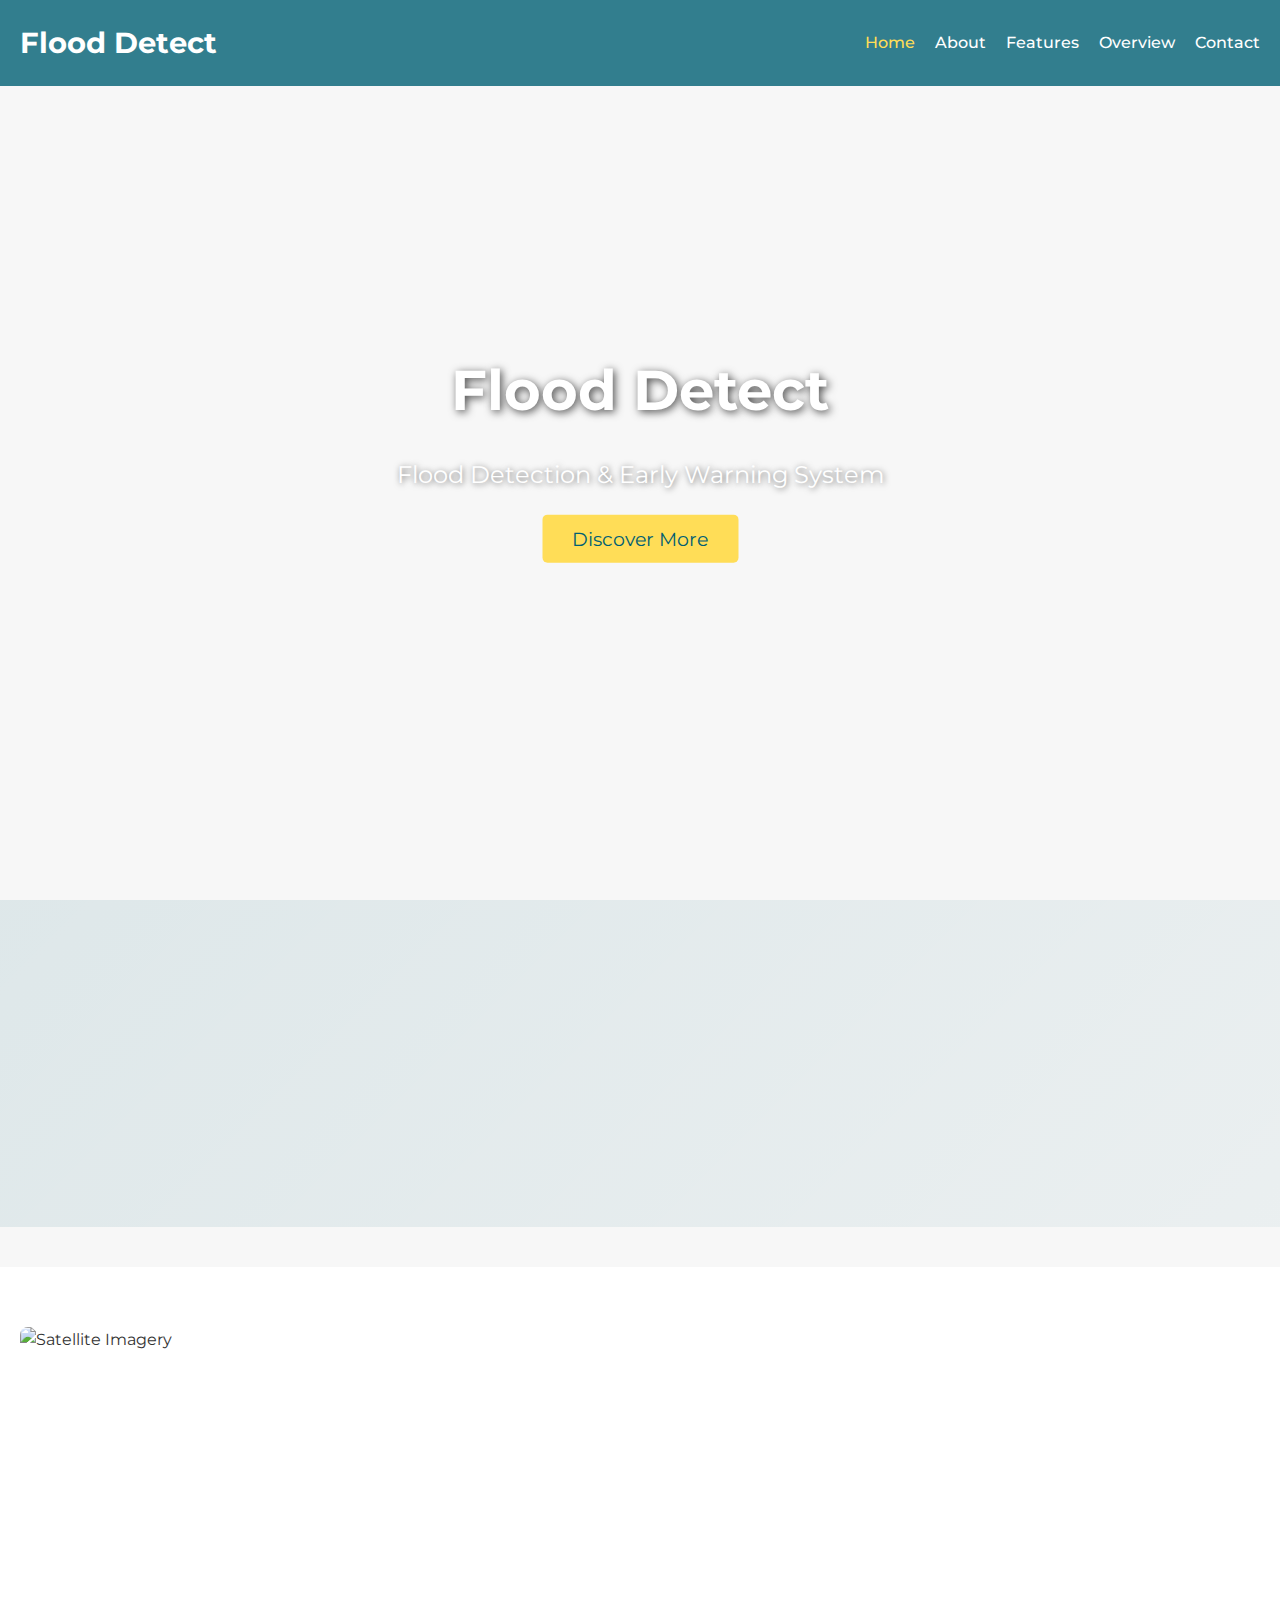
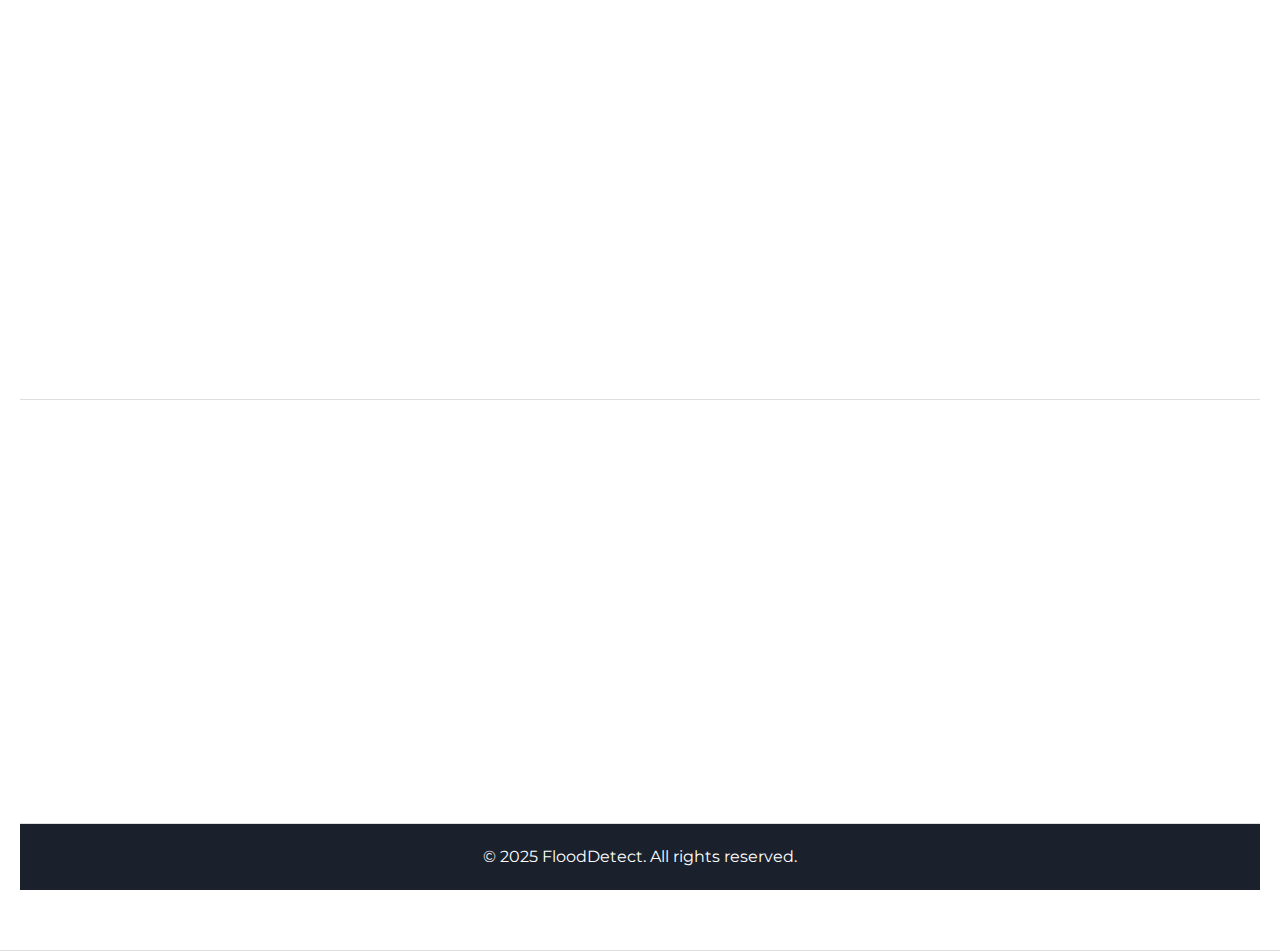
==== index.html @ d8332f97 "Add files via upload" ====
<!DOCTYPE html>
<html lang="en">
<head>
  <meta charset="UTF-8">
  <meta name="viewport" content="width=device-width, initial-scale=1">
  <title>Flood Detect – Flood Detection & Early Warning</title>
  <link rel="stylesheet" href="style.css">
  <!-- Google Fonts -->
  <link href="https://fonts.googleapis.com/css2?family=Montserrat:wght@400;700&display=swap" rel="stylesheet">
</head>
<body>
  <!-- Navigation (This header appears on every page) -->
  <header>
    <nav class="navbar">
      <div class="logo">Flood Detect</div>
      <ul class="nav-menu">
        <li><a href="index.html" class="active">Home</a></li>
        <li><a href="about.html">About</a></li>
        <li><a href="features.html">Features</a></li>
        <li><a href="overview.html">Overview</a></li>
        <li><a href="contact.html">Contact</a></li>
      </ul>
      <div class="menu-toggle">
        <span></span><span></span><span></span>
      </div>
    </nav>
  </header>

  <!-- Hero Section with Background Video -->
  <section class="hero">
    <div class="hero-bg">
      <!-- Local background video -->
      <video autoplay muted loop playsinline id="bgVideo" poster="https://via.placeholder.com/1920x1080/005f73/ffffff?text=FloodDetect+Poster">
        <source src="src/v7.mp4" type="video/mp4">
        Your browser does not support HTML5 video.
      </video>
      <!-- (Optional) Fallback image if video fails -->
      <img class="video-fallback" src="https://via.placeholder.com/1920x1080/005f73/ffffff?text=FloodDetect+Background" alt="FloodDetect Background">
    </div>
    <div class="hero-content">
      <h1>Flood Detect</h1>
      <p>Flood Detection &amp; Early Warning System</p>
      <a href="overview.html" class="btn">Discover More</a>
    </div>
  </section>



  <section class="why-choose fancy-section">
    <div class="why-choose__content fade-zoom">
      <h2>Why Choose FloodDetect?</h2>
      <p class="justify-text">
        Flood Detect harnesses satellite imagery and real-time rainfall data via API calls 
        to predict flood events. Our system provides early warnings and actionable insights 
        to help communities and authorities respond effectively.
      </p>
    </div>
    <div class="why-choose__image fade-zoom">
      <img src="src/im1.jpg" alt="Flood Detection in Action">
    </div>
  </section>
  
  
  

  <!-- Additional Features Section: Side-by-Side Blocks -->
  <section class="side-by-side">
    <!-- Block 1: Image Left, Text Right -->
    <div class="side-by-side__image">
      <img src="src/im2.jpg" alt="Satellite Imagery">
    </div>
    <div class="side-by-side__content  fade-zoom" data-aos="fade-right" data-aos-duration="1000">
      <h2>Real-Time Satellite Data</h2>
      
      <p class="justify-text">FloodDetect harnesses cutting-edge, high-resolution satellite imagery to continuously monitor water levels over expansive areas. 
        By analyzing this real-time data, our platform delivers precise, actionable alerts that empower communities and local authorities to take proactive measures against flood risks. 
        This state of the art technology ensures you stay informed about emerging threats, enabling swift and effective flood prevention strategies.
      </p>
    </div>
    <section class="side-by-side reverse">
        <!-- Block 2: Video Left, Text Right -->
        <div class="side-by-side__image  fade-zoom" data-aos="fade-right" data-aos-duration="1000">
          <div class="video-container">
            <!-- Local video file autoplaying in a loop, muted, and inline for mobile -->
            <video 
              autoplay 
              loop 
              muted 
              playsinline 
              id="analyticsVideo" 
              poster="https://via.placeholder.com/800x450/005f73/ffffff?text=Loading+Video"
            >
              <source src="src/v9.mp4" type="video/mp4">
              Your browser does not support HTML5 video.
            </video>
          </div>
        </div>
        <div class="side-by-side__content  fade-zoom" data-aos="fade-right" data-aos-duration="1000">
          <h2>Predictive Analytics in Action</h2>
          <p class="justify-text">
            Observe how Flood Detect processes real time data to forecast flood risks accurately. By integrating advanced algorithms with continuously updated satellite and rainfall information, our system empowers communities and emergency services to take prompt, proactive measures. This ensures you stay one step ahead of potential disasters, minimizing damage and safeguarding lives.
          </p>
        </div>
      </section>
      

  <section class="side-by-side">
    <!-- Block 3: Image Left, Text Right -->
    <div class="side-by-side__image fade-zoom" data-aos="fade-right" data-aos-duration="1000">
        <div class="video-container">
            <!-- Local video file autoplaying in a loop, muted, and inline for mobile -->
            <video 
              autoplay 
              loop 
              muted 
              playsinline 
              id="analyticsVideo" 
              poster="https://via.placeholder.com/800x450/005f73/ffffff?text=Loading+Video"
            >
              <source src="src/v10.mp4" type="video/mp4">
              Your browser does not support HTML5 video.
            </video>
          </div>
    </div>
    <div class="side-by-side__content  fade-zoom" data-aos="fade-right" data-aos-duration="1000">
      <h2>Actionable Insights</h2>

      <p class="justify-text">
      Flood Detect's intuitive dashboard transforms complex environmental data into clear, actionable insights. With real-time visualizations, interactive charts, and easy-to-understand metrics, our platform enables decision makers to assess flood risk levels and historical trends. This powerful clarity ensures that communities, emergency services, and government agencies are always equipped with the precise information needed to plan, prepare, and respond long before disaster strikes.
      </p>
    </div>
  </section>


  <!-- Footer -->
  <footer>
    <div class="container">
      <p>&copy; 2025 FloodDetect. All rights reserved.</p>
    </div>
  </footer>

  <script src="script.js"></script>
</body>
</html>
---- style.css ----
/* --------------------------------------------------
   Global Styles
-------------------------------------------------- */
@import url('https://fonts.googleapis.com/css2?family=Poppins:wght@400;600;700&display=swap');

* {
  margin: 0;
  padding: 0;
  box-sizing: border-box;
}

body {
  font-family: 'Montserrat', sans-serif;
  background: #f7f7f7;
  color: #333;
  line-height: 1.6;
}

a {
  text-decoration: none;
}

/* Container Utility */
.container {
  max-width: 1200px;  /* Limit the width to prevent stretching */
  margin: 0 auto;     /* Center the container */
  padding: 0 20px;    /* Add some padding to the sides */
}

/* --------------------------------------------------
   Footer (Unified)
-------------------------------------------------- */
footer {
  background-color: #1b212c;
  color: #fff;
  text-align: center;
  padding: 20px 0;
  width: 100%;
  position: relative;
}

footer p {
  font-size: 1rem;
  margin: 0;
}

/* --------------------------------------------------
   Navigation Bar
-------------------------------------------------- */
.navbar {
  position: absolute;     /* Over hero video if on the home page */
  top: 0;
  width: 100%;
  padding: 20px;
  display: flex;
  justify-content: space-between;
  align-items: center;
  background: rgba(0,95,115,0.8);
  z-index: 10;
}

.logo {
  font-size: 1.8em;
  color: #fff;
  font-weight: 700;
}

.nav-menu {
  list-style: none;
  display: flex;
}

.nav-menu li {
  margin-left: 20px;
}

.nav-menu li a {
  color: #fff;
  font-size: 1em;
  font-weight: 500;
  transition: color 0.3s;
}

.nav-menu li a:hover,
.nav-menu li a.active {
  color: #ffdd57;
}

.menu-toggle {
  display: none;
  cursor: pointer;
}

.menu-toggle span {
  display: block;
  width: 25px;
  height: 3px;
  background: #fff;
  margin: 4px 0;
}

/* --------------------------------------------------
   Hero Section with Background Video
-------------------------------------------------- */
.hero {
  position: relative;
  height: 100vh;
  overflow: hidden;
}

.hero-bg {
  position: absolute;
  top: 0;
  left: 0;
  width: 100%;
  height: 100%;
}

#bgVideo {
  width: 100%;
  height: 100%;
  object-fit: contain; /* Or cover if you want it to fill the container */
  filter: brightness(0.7);
}

.video-fallback {
  display: none; /* Show this if the video fails (toggle via JS if needed) */
}

.hero-content {
  position: absolute;
  top: 50%;
  left: 50%;
  transform: translate(-50%, -50%);
  text-align: center;
  color: #fff;
  padding: 0 20px;
}

.hero-content h1 {
  font-size: 3.5em;
  margin-bottom: 20px;
  text-shadow: 2px 2px 8px rgba(0,0,0,0.7);
}

.hero-content p {
  font-size: 1.5em;
  margin-bottom: 30px;
  text-shadow: 1px 1px 6px rgba(0,0,0,0.6);
}

/* Reusable .btn style */
.btn {
  background: #ffdd57;
  color: #005f73;
  padding: 12px 30px;
  text-decoration: none;
  font-size: 1.2em;
  border-radius: 5px;
  transition: background 0.3s, transform 0.3s;
}

.btn:hover {
  background: #ffd633;
  transform: scale(1.05);
}

/* --------------------------------------------------
   Base Fancy Section
-------------------------------------------------- */
.fancy-section {
  background: linear-gradient(135deg, rgba(0,95,115,0.1) 0%, rgba(0,95,115,0.05) 100%);
  padding: 60px 20px;
  display: flex;
  flex-wrap: wrap;
  align-items: center;
  justify-content: space-between;
  margin-bottom: 40px;
  position: relative;
}

.justify-text {
  text-align: justify;
}

.why-choose__content,
.why-choose__image {
  flex: 1 1 45%;
  max-width: 45%;
  opacity: 0; /* Hidden initially */
}

.why-choose__content {
  margin-right: 20px;
}

.why-choose__content h2 {
  font-size: 2.5em;
  color: #005f73;
  margin-bottom: 20px;
}

.why-choose__content p {
  font-size: 1.2em;
  line-height: 1.6;
  color: #555;
}

.why-choose__image img {
  width: 100%;
  max-width: 600px;
  border-radius: 8px;
  display: block;
  margin: 0 auto;
}

/* Zoom Animation Classes */
.fade-zoom {
  transform: scale(0.8);
  transition: transform 0.8s ease-out, opacity 0.8s ease-out;
}

.fade-zoom.animate {
  opacity: 1;
  transform: scale(1);
}

/* --------------------------------------------------
   Intro Section
-------------------------------------------------- */
.intro {
  padding: 60px 20px;
  text-align: center;
  background: #fff;
}

.intro h2 {
  font-size: 2.5em;
  color: #005f73;
  margin-top: 40px;    /* Extra space above heading */
  margin-bottom: 20px; /* Space below heading */
}

.intro p {
  font-size: 1.2em;
  margin-bottom: 20px;
  color: #555;
  line-height: 1.6;
}

/* Make the intro image bigger */
.intro img {
  width: 60%;
  max-width: 800px;
  border-radius: 8px;
  margin-top: 20px;
}

/* --------------------------------------------------
   Side-by-Side Sections (Images/Videos + Text)
-------------------------------------------------- */
.side-by-side {
  display: flex;
  flex-wrap: wrap;
  align-items: justify;
  justify-content: space-between;
  padding: 60px 20px;
  background: #fff;
  border-bottom: 1px solid #ddd;
}

.side-by-side__image,
.side-by-side__content {
  flex: 1 1 45%;
  max-width: 45%;
}

.side-by-side__image img {
  width: 100%;
  border-radius: 8px;
}

.side-by-side__content {
  padding: 0 20px;
}

.side-by-side__content h2 {
  font-size: 1.8em;
  color: #005f73;
  margin-bottom: 10px;
}

.side-by-side__content p {
  font-size: 1em;
  color: #555;
  line-height: 1.5;
}

/* Reverse the order for an alternating layout */
.side-by-side.reverse {
  flex-direction: row-reverse;
}

/* Video container for embedded videos */
.video-container {
  position: relative;
  width: 100%;
  padding-bottom: 56.25%; /* 16:9 ratio */
  height: 0;
  overflow: hidden;
  border-radius: 8px; /* Slight rounding for a modern look */
}

.video-container video {
  position: absolute;
  top: 0;
  left: 0;
  width: 80%;
  height: 80%;
  object-fit: cover; /* or 'contain' if you prefer the entire frame in view */
}

/* --------------------------------------------------
   Optional Hover Animations & Overlays
-------------------------------------------------- */

/* 1. Zoom & Shadow on Image Hover */
.side-by-side__image img {
  transition: transform 0.4s ease, box-shadow 0.4s ease;
}

.side-by-side__image img:hover {
  transform: scale(1.05);
  box-shadow: 0 10px 20px rgba(0,0,0,0.3);
}

/* 2. Slide Text on Hover */
.side-by-side__content p {
  transition: transform 0.3s ease, color 0.3s ease;
}

.side-by-side__content p:hover {
  transform: translateX(10px);
  color: #ffdd57;
}

/* 3. Fade-In Overlay on Image Hover */
.image-overlay-container {
  position: relative;
  display: inline-block;
  overflow: hidden;
}

.image-overlay-container img {
  width: 80%;
  display: block;
}

.image-overlay-container .overlay {
  position: absolute;
  top: 0;
  left: 0;
  right: 0;
  bottom: 0;
  background: rgba(0, 95, 115, 0.7);
  color: #fff;
  display: flex;
  align-items: center;
  justify-content: center;
  opacity: 0;
  transition: opacity 0.4s ease;
}

.image-overlay-container:hover .overlay {
  opacity: 1;
}

/* 4. Combined Example: Slight zoom on image + color shift on heading */
.side-by-side__image img:hover {
  transform: scale(1.03);
  box-shadow: 0 5px 15px rgba(0,0,0,0.2);
}

.side-by-side__content h2 {
  transition: color 0.4s ease;
}

.side-by-side__content h2:hover {
  color: #ffdd57;
}

/* --------------------------------------------------
   CTA Section
-------------------------------------------------- */
.cta {
  display: flex;
  align-items: center;
  justify-content: center;
  min-height: 80vh;         /* Occupies 80% of viewport height */
  background-color: #fff;   /* or #f7f7f7 if you prefer */
  margin: 0;                /* Remove extra margins */
  padding: 0 20px;          /* Horizontal padding */
  text-align: center;
}

.cta > .container {
  display: flex;
  flex-direction: column;
  align-items: center;
  justify-content: center;
}

.cta h2 {
  color: #005f73;
  font-size: 2.5em;
  margin-bottom: 20px;
}

.cta p {
  font-size: 1.2em;
  color: #666;
  margin-bottom: 20px;
}

.cta .btn {
  background: none;
  color: #6c63ff;  /* Purple color for the link text */
  font-size: 1.2em;
  font-weight: 700;
  text-decoration: none;
  border: none;
  cursor: pointer;
  padding: 0;
  transition: color 0.3s ease;
}

.cta .btn:hover {
  color: #4e44c3;
}

/* --------------------------------------------------
   Responsive Styles
-------------------------------------------------- */
@media (max-width: 768px) {
  .nav-menu {
    flex-direction: column;
    background: rgba(0,95,115,0.9);
    position: absolute;
    top: 70px;
    left: 0;
    width: 100%;
    display: none;
  }

  .nav-menu.active {
    display: flex;
  }

  .menu-toggle {
    display: block;
  }

  .hero-content h1 {
    font-size: 2.5em;
  }

  .hero-content p {
    font-size: 1.2em;
  }

  .side-by-side,
  .side-by-side.reverse {
    flex-direction: column;
  }

  .side-by-side__image,
  .side-by-side__content {
    max-width: 100%;
    margin-bottom: 20px;
  }
}

/* --------------------------------------------------
   Scroll-Triggered Zoom Animation
-------------------------------------------------- */
.fade-zoom {
  transform: scale(0.8);
  opacity: 0;
  transition: transform 0.8s ease-out, opacity 0.8s ease-out;
}

.fade-zoom.animate {
  transform: scale(1);
  opacity: 1;
}


/* --------------------------------------------------
   About Page Overrides: Normal Image & Video Sizes
   (Only applied when body has class "about-page")
-------------------------------------------------- */
.about-page .intro img {
  width: 40%;         /* Reduced width compared to default */
  max-width: 600px;    /* Smaller maximum width */
}

.about-page .side-by-side__image img {
  max-width: 500px;    /* Reduce maximum width for side-by-side images */
}

.about-page .video-container {
  padding-bottom: 45%;  /* Reduce height of video container for a smaller video */
}

.about-page .video-container video {
  width: 100%;
  height: 100%;
  object-fit: cover;



  
}
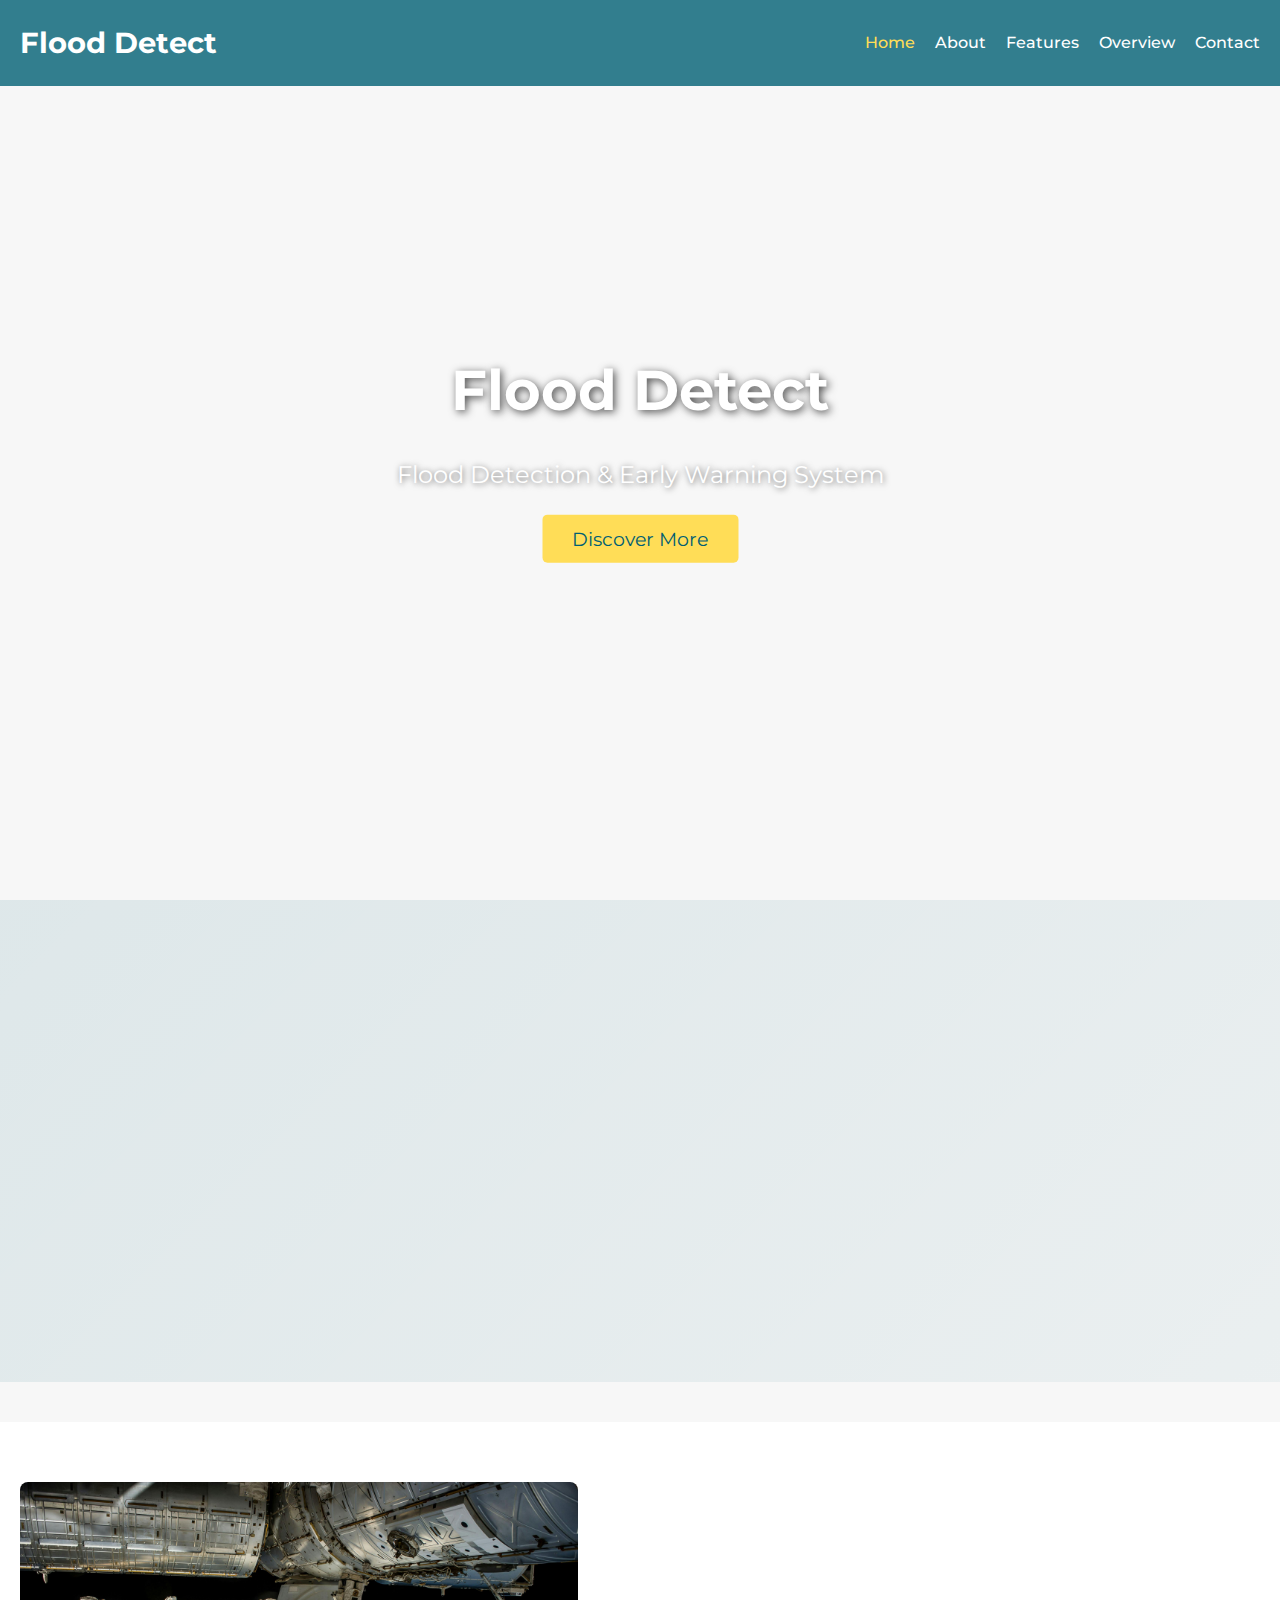
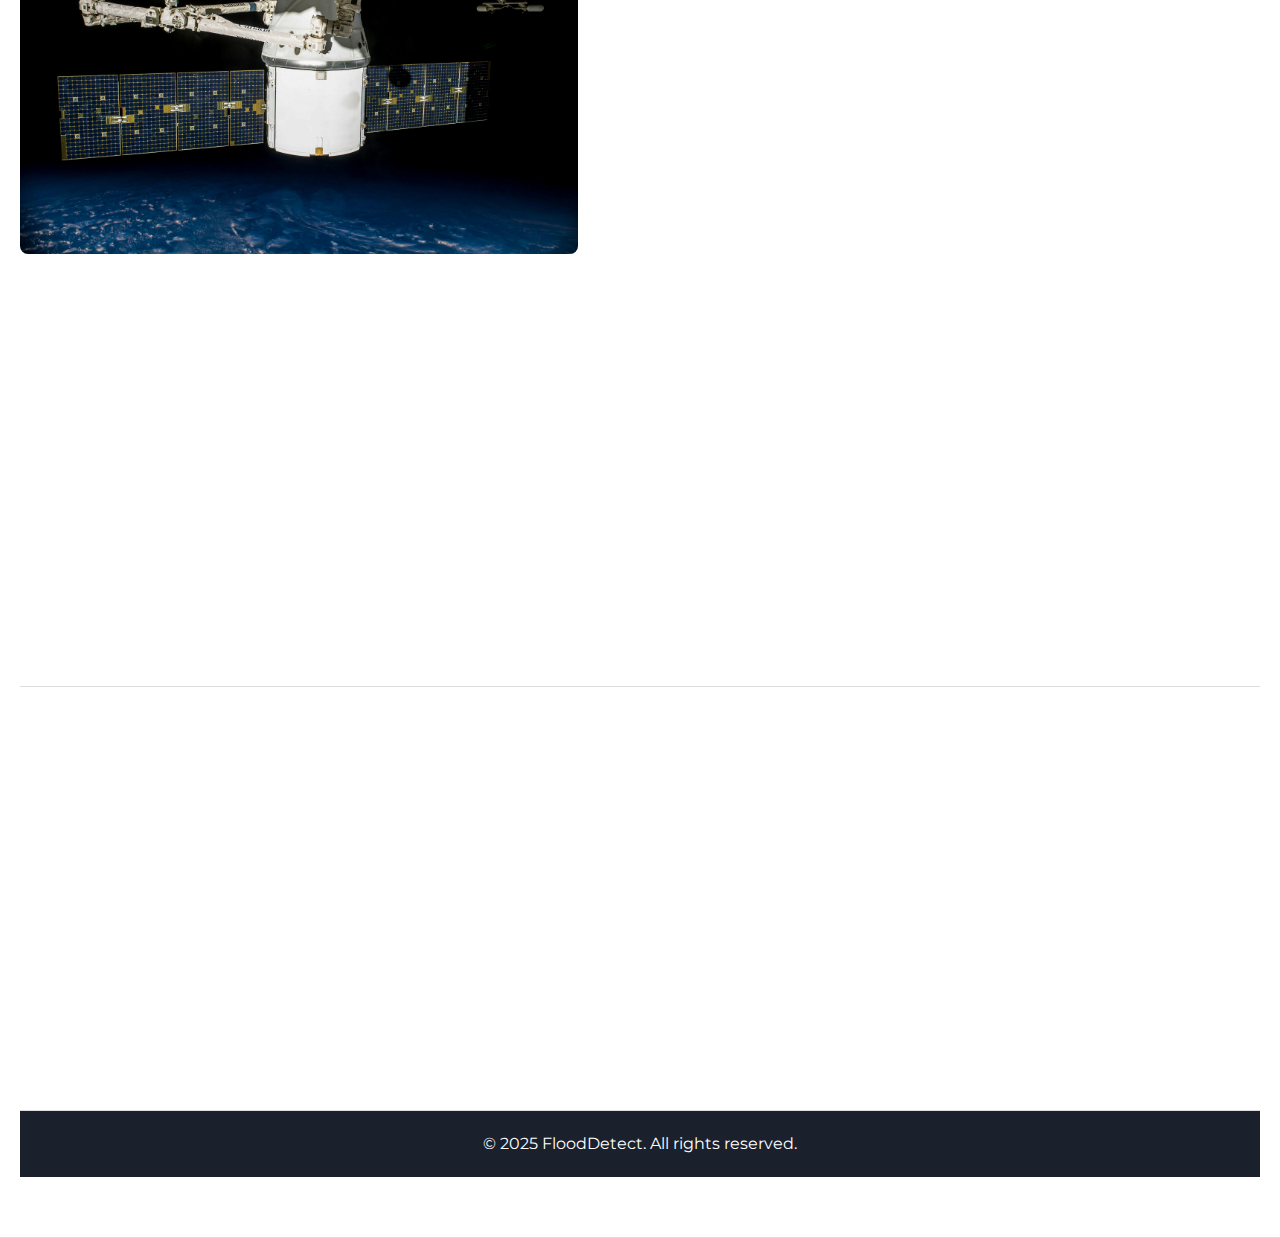
==== commit 111bf4da: "Update index.html" ====
--- a/index.html
+++ b/index.html
@@ -1,6 +1,15 @@
 <!DOCTYPE html>
 <html lang="en">
 <head>
+  <!-- Google tag (gtag.js) -->
+<script async src="https://www.googletagmanager.com/gtag/js?id=G-NHFHX0YWQ3"></script>
+<script>
+  window.dataLayer = window.dataLayer || [];
+  function gtag(){dataLayer.push(arguments);}
+  gtag('js', new Date());
+
+  gtag('config', 'G-NHFHX0YWQ3');
+</script>
   <meta charset="UTF-8">
   <meta name="viewport" content="width=device-width, initial-scale=1">
   <title>Flood Detect – Flood Detection & Early Warning</title>
